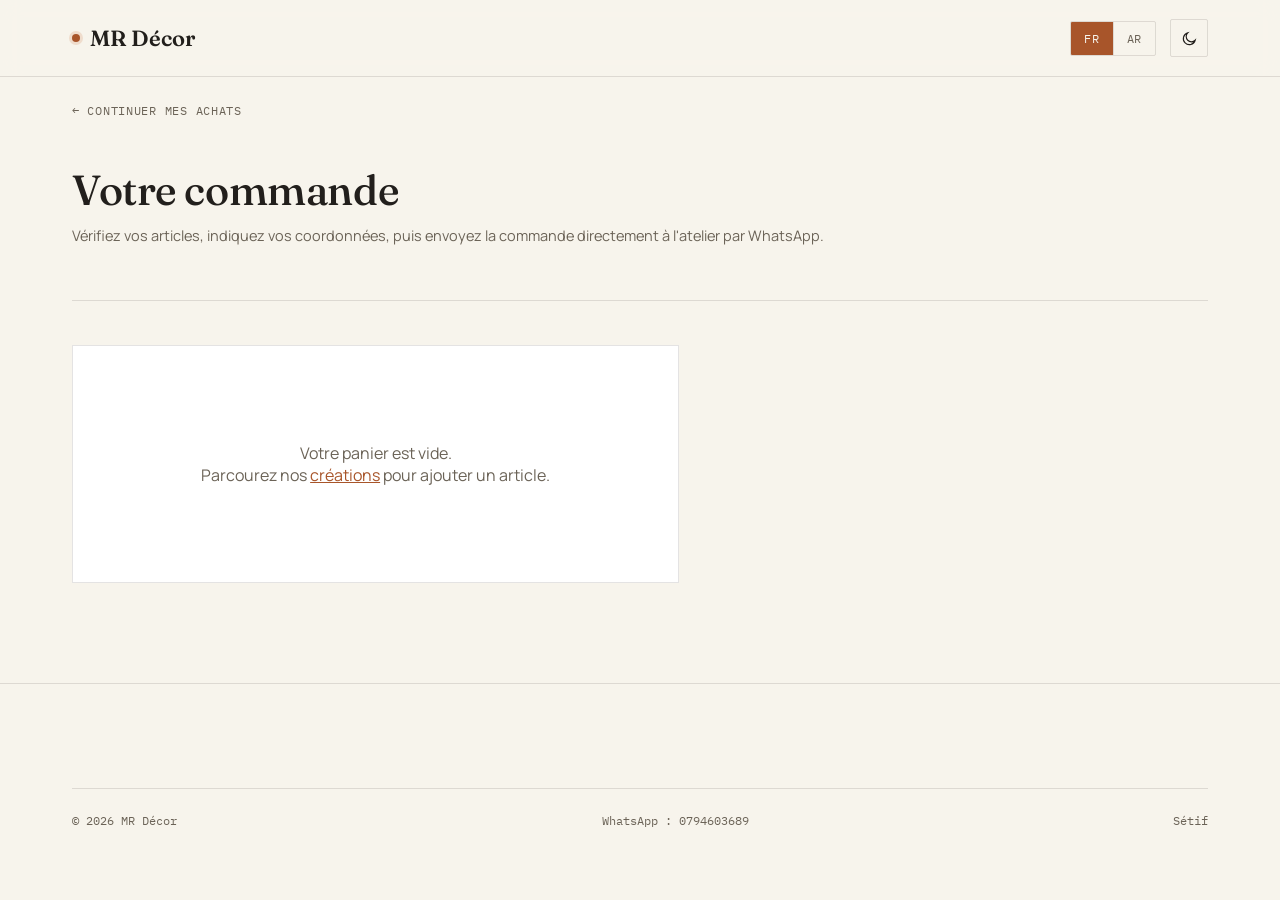
==== commande.html @ 7116a019 "Add files via upload" ====
<!DOCTYPE html>
<html lang="fr" dir="ltr">
<head>
<meta charset="UTF-8">
<meta name="viewport" content="width=device-width, initial-scale=1.0">
<title>Votre commande — MR Décor</title>
<link rel="preconnect" href="https://fonts.googleapis.com">
<link href="https://fonts.googleapis.com/css2?family=Fraunces:opsz,wght@9..144,300;9..144,400;9..144,500;9..144,600&family=IBM+Plex+Mono:wght@400;500&family=Manrope:wght@400;500;600;700&family=Markazi+Text:wght@500;600;700&family=Tajawal:wght@400;500;700&display=swap" rel="stylesheet">
<link rel="stylesheet" href="styles.css">
</head>
<body>

<header>
  <div class="wrap nav">
    <a href="index.html" class="logo"><span class="dot"></span>MR Décor</a>
    <div style="flex:1"></div>
    <div class="header-actions">
      <div class="lang-switch" role="group" aria-label="Langue">
        <button class="lang-btn active" data-lang="fr">FR</button>
        <button class="lang-btn" data-lang="ar">AR</button>
      </div>
      <button class="theme-toggle" id="themeToggle" aria-label="Changer de thème">
        <svg class="icon-moon" viewBox="0 0 24 24"><path d="M20 14.5A8.5 8.5 0 1 1 9.5 4a6.5 6.5 0 0 0 10.5 10.5z"/></svg>
        <svg class="icon-sun" viewBox="0 0 24 24"><circle cx="12" cy="12" r="4.5"/><path d="M12 2v3M12 19v3M4.2 4.2l2.1 2.1M17.7 17.7l2.1 2.1M2 12h3M19 12h3M4.2 19.8l2.1-2.1M17.7 6.3l2.1-2.1"/></svg>
      </button>
    </div>
  </div>
</header>

<div class="wrap">
  <div class="order-header">
    <a class="back" href="index.html#produits" data-i18n="order.continue">← Continuer mes achats</a>
  </div>

  <div class="order-title">
    <h1 data-i18n="order.title">Votre commande</h1>
    <p data-i18n="order.subtitle">Vérifiez vos articles, indiquez vos coordonnées, puis envoyez la commande directement à l'atelier par WhatsApp.</p>
  </div>

  <div class="order-grid">
    <!-- Colonne gauche : articles -->
    <div id="orderItemsWrap">
      <div class="order-empty" id="orderEmpty" style="display:none;">
        <p data-i18n="order.empty" data-i18n-html="true">Votre panier est vide.<br>Parcourez nos <a href="index.html#produits">créations</a> pour ajouter un article.</p>
      </div>
      <div class="order-items" id="orderItems"></div>
      <button class="clear-cart-link" id="clearCart" data-i18n="order.clear" style="display:none;">Vider le panier</button>
    </div>

    <!-- Colonne droite : récapitulatif + formulaire + envoi WhatsApp -->
    <div class="order-summary" id="orderSummary" style="display:none;">
      <h3 data-i18n="order.delivery">Informations de livraison</h3>

      <div class="field">
        <label data-i18n="form.name">Nom complet</label>
        <input type="text" id="custName" data-i18n-ph="form.name.ph" placeholder="Votre nom">
      </div>
      <div class="field">
        <label data-i18n="form.phone">Téléphone</label>
        <input type="tel" id="custPhone" data-i18n-ph="form.phone.ph" placeholder="05 xx xx xx xx">
      </div>
      <div class="field-row">
        <div class="field">
          <label data-i18n="form.wilaya">Wilaya</label>
          <input type="text" id="custWilaya" data-i18n-ph="form.wilaya.ph" placeholder="ex. Sétif">
        </div>
        <div class="field">
          <label data-i18n="form.commune">Commune</label>
          <input type="text" id="custCommune" data-i18n-ph="form.commune.ph" placeholder="ex. El Eulma">
        </div>
      </div>
      <div class="field">
        <label data-i18n="form.address">Adresse de livraison</label>
        <textarea id="custAddress" rows="2" data-i18n-ph="form.address.ph" placeholder="Rue, immeuble, repère..."></textarea>
      </div>

      <div class="sub-row"><span data-i18n="cart.subtotal">Sous-total</span><span id="subtotalVal">0 DA</span></div>
      <div class="sub-row"><span data-i18n="cart.shipping">Livraison</span><span data-i18n="cart.shippingVal">Calculée par l'atelier</span></div>
      <div class="total-row"><span data-i18n="cart.total">Total</span><span id="totalVal">0 DA</span></div>

      <button class="btn solid block" id="sendWhatsapp" data-i18n="cart.sendWa">Envoyer la commande via WhatsApp</button>

      <div class="wa-note">
        <span>↳</span>
        <span data-i18n="cart.wanote" data-i18n-html="true">Votre commande sera envoyée par <b>WhatsApp</b> à l'atelier, qui vous confirmera le prix final et le délai de livraison.</span>
      </div>
    </div>
  </div>
</div>

<footer>
  <div class="wrap">
    <div class="foot-bottom">
      <span data-i18n="footer.copy">© 2026 MR Décor — Créateur CNC</span>
           <span data-i18n="footer.number">WhatsApp : 0794603689</span>

      <span data-i18n="footer.cities">Sétif</span>
    </div>
  </div>
</footer>

<script src="commande.js"></script>
</body>
</html>
---- styles.css ----
:root{
    --graphite:#F7F4EC;
    --graphite-2:#FFFFFF;
    --paper:#221F1C;
    --paper-dim:#6B6357;
    --copper:#A8552A;
    --copper-soft:#8C4A22;
    --blueprint:#3E6488;
    --walnut:#6B4126;
    --line:rgba(34,31,28,0.12);
    --ok:#4F7A49;
    --err:#B5453F;
    --header-bg:rgba(247,244,236,0.88);
    --overlay-bg:rgba(20,18,15,0.45);
    --card-light-bg:#F3EEE3;
    --card-light-ink:#221F1C;
    --card-light-ink-dim:#5B5347;
    --radius:2px;
  }
  html[data-theme="dark"]{
    --graphite:#17181A;
    --graphite-2:#1F2124;
    --paper:#EFEAE0;
    --paper-dim:#D9D2C2;
    --copper:#C97D4B;
    --copper-soft:#E3B48C;
    --blueprint:#5C82A3;
    --walnut:#7A4E30;
    --line:rgba(239,234,224,0.14);
    --ok:#8FAF8A;
    --err:#C97D7D;
    --header-bg:rgba(23,24,26,0.88);
    --overlay-bg:rgba(10,10,10,0.55);
    --card-light-bg:#F3EEE3;
    --card-light-ink:#221F1C;
    --card-light-ink-dim:#5B5347;
  }
  *{box-sizing:border-box;}
  html{scroll-behavior:smooth;}
  body{margin:0;background:var(--graphite);color:var(--paper);font-family:'Manrope',sans-serif;-webkit-font-smoothing:antialiased;}
  h1,h2,h3,.display{font-family:'Fraunces',serif;font-weight:500;letter-spacing:-0.01em;margin:0;}
  .mono{font-family:'IBM Plex Mono',monospace;letter-spacing:0.06em;text-transform:uppercase;}
  a{color:inherit;text-decoration:none;}
  img{max-width:100%;display:block;}
  .wrap{max-width:1200px;margin:0 auto;padding:0 32px;}
  @media(max-width:640px){.wrap{padding:0 20px;}}
  @media (prefers-reduced-motion: reduce){*{animation-duration:0.01ms !important; transition-duration:0.01ms !important;}}
  button{font-family:inherit;}
  input,select,textarea{
    font-family:'Manrope',sans-serif; font-size:14px;
    background:var(--graphite); color:var(--paper);
    border:1px solid var(--line); border-radius:var(--radius);
    padding:12px 14px; width:100%; outline:none;
    transition:border-color .2s;
  }
  input:focus,select:focus,textarea:focus{border-color:var(--copper);}
  label{font-family:'IBM Plex Mono',monospace; font-size:11px; text-transform:uppercase; letter-spacing:0.06em; color:var(--paper-dim); display:block; margin-bottom:8px;}
  .field{margin-bottom:18px;}
  .field-row{display:grid; grid-template-columns:1fr 1fr; gap:16px;}
  @media(max-width:520px){.field-row{grid-template-columns:1fr;}}

  /* ---------- Header ---------- */
  header{position:sticky; top:0; z-index:50; background:var(--header-bg); backdrop-filter:blur(10px); border-bottom:1px solid var(--line);}
  .nav{display:flex; align-items:center; justify-content:space-between; height:76px; gap:20px;}
  .logo{font-family:'Fraunces',serif; font-size:22px; font-weight:600; display:flex; align-items:center; gap:10px;}
  .logo .dot{width:8px;height:8px;border-radius:50%;background:var(--copper);box-shadow:0 0 0 3px rgba(201,125,75,0.2);}
  nav.links{display:flex; gap:36px; align-items:center;}
  nav.links a{font-size:13px; font-family:'IBM Plex Mono',monospace; text-transform:uppercase; letter-spacing:0.08em; color:var(--paper-dim); position:relative; padding-bottom:4px; transition:color .2s;}
  nav.links a:hover{color:var(--paper);}
  nav.links a::after{content:'';position:absolute; left:0; bottom:0; height:1px; width:0; background:var(--copper); transition:width .25s ease;}
  nav.links a:hover::after{width:100%;}
  .btn{font-family:'IBM Plex Mono',monospace; font-size:12.5px; text-transform:uppercase; letter-spacing:0.08em; padding:12px 22px; border:1px solid var(--copper); color:var(--copper); border-radius:var(--radius); display:inline-flex; align-items:center; gap:8px; transition:background .2s, color .2s, transform .2s; cursor:pointer; background:transparent;}
  .btn:hover{background:var(--copper); color:var(--graphite); transform:translateY(-1px);}
  .btn.solid{background:var(--copper); color:var(--graphite);}
  .btn.solid:hover{background:var(--copper-soft); border-color:var(--copper-soft);}
  .btn.ghost{border-color:var(--line); color:var(--paper);}
  .btn.ghost:hover{border-color:var(--paper); background:transparent; color:var(--paper);}
  .btn.block{width:100%; justify-content:center;}
  .btn[disabled]{opacity:0.4; cursor:not-allowed; pointer-events:none;}
  .header-actions{display:flex; gap:14px; align-items:center;}
  .cart-btn{position:relative; display:flex; align-items:center; gap:8px; padding:10px 16px; border:1px solid var(--line); border-radius:var(--radius); cursor:pointer; background:transparent; color:var(--paper); transition:border-color .2s;}
  .cart-btn:hover{border-color:var(--copper);}
  .cart-badge{position:absolute; top:-7px; right:-7px; background:var(--copper); color:var(--graphite); font-family:'IBM Plex Mono',monospace; font-size:10px; min-width:18px; height:18px; border-radius:50%; display:flex; align-items:center; justify-content:center; padding:0 4px;}
  .burger{display:none;}
  @media(max-width:900px){nav.links{display:none;} .burger{display:block;}}

  /* ---------- Hero ---------- */
  .hero{position:relative; padding:96px 0 60px; overflow:hidden; border-bottom:1px solid var(--line);}
  .hero-grid{display:grid; grid-template-columns:1.05fr 0.95fr; gap:60px; align-items:center;}
  @media(max-width:900px){.hero-grid{grid-template-columns:1fr; gap:40px;}}
  .eyebrow{font-family:'IBM Plex Mono',monospace; font-size:12px; text-transform:uppercase; letter-spacing:0.14em; color:var(--copper); display:flex; align-items:center; gap:10px; margin-bottom:22px;}
  .eyebrow::before{content:'';width:26px;height:1px;background:var(--copper);}
  .hero h1{font-size:clamp(38px,5.4vw,64px); line-height:1.04; color:var(--paper);}
  .hero h1 em{font-style:italic; color:var(--copper-soft);}
  .hero p.lead{margin-top:24px; font-size:17px; line-height:1.65; color:var(--paper-dim); max-width:480px;}
  .hero-actions{margin-top:36px; display:flex; gap:16px; flex-wrap:wrap;}
  .hero-stats{margin-top:52px; display:flex; gap:40px; flex-wrap:wrap;}
  .hero-stats div{border-left:1px solid var(--line); padding-left:16px;}
  .hero-stats .num{font-family:'Fraunces',serif; font-size:26px; color:var(--copper-soft);}
  .hero-stats .lbl{font-family:'IBM Plex Mono',monospace; font-size:11px; color:var(--paper-dim); text-transform:uppercase; letter-spacing:0.06em;}
  .hero-art{position:relative; aspect-ratio:1/1; max-width:520px; margin:0 auto;}
  .hero-art svg{width:100%; height:100%;}
  .toolpath{fill:none; stroke:var(--blueprint); stroke-width:1.4; stroke-dasharray:4 5; stroke-linecap:round; opacity:0.9;}
  .cutline{fill:none; stroke:var(--copper); stroke-width:2; stroke-linecap:round; stroke-linejoin:round; stroke-dasharray:1400; stroke-dashoffset:1400; animation:draw 3.2s ease forwards 0.4s;}
  @keyframes draw{ to{ stroke-dashoffset:0; } }
  .rosace-fill{fill:var(--walnut); opacity:0; animation:fadeIn 1.2s ease forwards 3.4s;}
  @keyframes fadeIn{ to{opacity:0.9;} }
  .crosshair{stroke:var(--paper-dim); stroke-width:0.6; opacity:0.35;}
  .coord{font-family:'IBM Plex Mono',monospace; font-size:9px; fill:var(--paper-dim); opacity:0.5;}

  /*  Section  */
  .section{padding:100px 0;}
  .section.tight{padding:80px 0;}
  .sec-head{display:flex; justify-content:space-between; align-items:flex-end; gap:24px; margin-bottom:56px; flex-wrap:wrap; border-bottom:1px solid var(--line); padding-bottom:28px;}
  .sec-head .eyebrow{margin-bottom:12px;}
  .sec-head h2{font-size:clamp(28px,3.4vw,40px); color:var(--paper);}
  .sec-head p{color:var(--paper-dim); max-width:380px; font-size:14.5px; line-height:1.6;}

  /*  Categories  */
  .cat-grid{display:grid; grid-template-columns:repeat(3,1fr); gap:1px; background:var(--line); border:1px solid var(--line);}
  @media(max-width:900px){.cat-grid{grid-template-columns:repeat(2,1fr);}}
  @media(max-width:560px){.cat-grid{grid-template-columns:1fr;}}
  .cat-card{background:var(--graphite); padding:34px 28px; min-height:190px; display:flex; flex-direction:column; justify-content:space-between; transition:background .3s; position:relative; overflow:hidden;}
  .cat-card:hover{background:var(--graphite-2);}
  .cat-card .idx{font-family:'IBM Plex Mono',monospace; font-size:11px; color:var(--copper); letter-spacing:0.08em;}
  .cat-card h3{font-size:21px; margin-top:20px; color:var(--paper);}
  .cat-card .n{font-family:'IBM Plex Mono',monospace; font-size:11px; color:var(--paper-dim); margin-top:8px;}
  .cat-card svg{position:absolute; right:-10px; bottom:-10px; width:96px; height:96px; stroke:var(--line); fill:none; stroke-width:1; transition:stroke .3s, transform .5s;}
  .cat-card:hover svg{stroke:var(--copper); transform:rotate(12deg) scale(1.05);}

  /*  Steps  */
  .steps{display:grid; grid-template-columns:repeat(3,1fr); gap:0;}
  @media(max-width:800px){.steps{grid-template-columns:1fr; gap:40px;}}
  .step{padding:0 28px; position:relative;}
  .step:first-child{padding-left:0;}
  .step:not(:last-child)::after{content:''; position:absolute; top:20px; right:-1px; height:1px; width:56px; background:repeating-linear-gradient(90deg,var(--copper) 0 6px, transparent 6px 11px);}
  @media(max-width:800px){.step:not(:last-child)::after{display:none;}}
  .step .num{font-family:'IBM Plex Mono',monospace; font-size:13px; color:var(--copper); border:1px solid var(--copper); width:38px; height:38px; border-radius:50%; display:flex; align-items:center; justify-content:center;}
  .step h3{margin-top:22px; font-size:20px; color:var(--paper);}
  .step p{margin-top:12px; color:var(--paper-dim); font-size:14.5px; line-height:1.65;}

  /*  Products  */
  .prod-grid{display:grid; grid-template-columns:repeat(4,1fr); gap:24px;}
  @media(max-width:1000px){.prod-grid{grid-template-columns:repeat(2,1fr);}}
  @media(max-width:560px){.prod-grid{grid-template-columns:1fr;}}
  .prod-card{background:var(--graphite-2); border:1px solid var(--line); display:flex; flex-direction:column; transition:border-color .25s, transform .25s;}
  .prod-card:hover{border-color:var(--copper); transform:translateY(-4px);}
  .prod-thumb{aspect-ratio:4/3; position:relative; overflow:hidden; border-bottom:1px solid var(--line); display:flex; align-items:center; justify-content:center; background:var(--graphite);}
  .prod-thumb svg{width:70%; height:70%;}
  .prod-thumb img{width:100%; height:100%; object-fit:cover; display:block; transition:transform .4s ease;}
  .prod-card:hover .prod-thumb img{transform:scale(1.04);}
  .prod-tag{position:absolute; top:10px; left:10px; font-family:'IBM Plex Mono',monospace; font-size:10px; text-transform:uppercase; letter-spacing:0.06em; color:var(--graphite); background:var(--copper-soft); padding:4px 8px;}
  .prod-body{padding:18px 18px 20px;}
  .prod-body .maker{font-family:'IBM Plex Mono',monospace; font-size:10.5px; color:var(--paper-dim); text-transform:uppercase; letter-spacing:0.05em;}
  .prod-body h3{font-size:16.5px; margin-top:8px; color:var(--paper); font-weight:500;}
  .prod-foot{display:flex; justify-content:space-between; align-items:center; margin-top:16px;}
  .price{font-family:'Fraunces',serif; font-size:19px; color:var(--copper-soft);}
  .price small{font-family:'IBM Plex Mono',monospace; font-size:11px; color:var(--paper-dim);}
  .add{width:32px; height:32px; border:1px solid var(--line); display:flex; align-items:center; justify-content:center; transition:border-color .2s, background .2s; font-size:16px; color:var(--paper); cursor:pointer; background:transparent;}
  .add:hover{border-color:var(--copper); background:var(--copper); color:var(--graphite);}
  .add.added{background:var(--ok); border-color:var(--ok); color:var(--graphite);}

  /*  Footer  */
  footer{border-top:1px solid var(--line); padding:56px 0 32px;}
  .foot-grid{display:grid; grid-template-columns:1.4fr repeat(3,1fr); gap:40px;}
  @media(max-width:800px){.foot-grid{grid-template-columns:1fr 1fr;}}
  .foot-grid h4{font-family:'IBM Plex Mono',monospace; font-size:11px; text-transform:uppercase; letter-spacing:0.08em; color:var(--paper-dim); margin-bottom:16px;}
  .foot-grid ul{list-style:none; margin:0; padding:0; display:flex; flex-direction:column; gap:10px;}
  .foot-grid a{font-size:14px; color:var(--paper); opacity:0.85; transition:opacity .2s;}
  .foot-grid a:hover{opacity:1; color:var(--copper-soft);}
  .foot-bottom{margin-top:48px; padding-top:24px; border-top:1px solid var(--line); display:flex; justify-content:space-between; flex-wrap:wrap; gap:12px; font-family:'IBM Plex Mono',monospace; font-size:11.5px; color:var(--paper-dim);}

  .reveal{opacity:0; transform:translateY(18px); transition:opacity .7s ease, transform .7s ease;}
  .reveal.in{opacity:1; transform:translateY(0);}

  /*  Cart drawer  */
  .overlay{position:fixed; inset:0; background:var(--overlay-bg); opacity:0; pointer-events:none; transition:opacity .3s; z-index:90;}
  .overlay.open{opacity:1; pointer-events:auto;}
  .drawer{position:fixed; top:0; right:0; height:100%; width:420px; max-width:92vw; background:var(--graphite-2); border-left:1px solid var(--line); z-index:95; transform:translateX(100%); transition:transform .35s ease; display:flex; flex-direction:column;}
  .drawer.open{transform:translateX(0);}
  .drawer-head{display:flex; align-items:center; justify-content:space-between; padding:22px 24px; border-bottom:1px solid var(--line);}
  .drawer-head h3{font-size:19px;}
  .drawer-close{background:none; border:none; color:var(--paper); font-size:22px; cursor:pointer; line-height:1; padding:4px;}
  .drawer-body{flex:1; overflow-y:auto; padding:20px 24px;}
  .cart-empty{text-align:center; color:var(--paper-dim); font-size:13.5px; padding:60px 10px;}
  .cart-item{display:flex; gap:14px; padding:16px 0; border-bottom:1px solid var(--line);}
  .cart-item .thumb{width:56px; height:56px; background:var(--graphite); border:1px solid var(--line); flex-shrink:0; display:flex; align-items:center; justify-content:center;}
  .cart-item .thumb svg{width:60%; height:60%; stroke:var(--copper); fill:none; stroke-width:1.5;}
  .cart-item .info{flex:1; min-width:0;}
  .cart-item .name{font-size:13.5px; color:var(--paper);}
  .cart-item .unit{font-family:'IBM Plex Mono',monospace; font-size:11px; color:var(--paper-dim); margin-top:4px;}
  .qty-ctrl{display:flex; align-items:center; gap:10px; margin-top:10px;}
  .qty-ctrl button{width:22px; height:22px; border:1px solid var(--line); background:none; color:var(--paper); cursor:pointer; font-size:13px; display:flex; align-items:center; justify-content:center;}
  .qty-ctrl button:hover{border-color:var(--copper);}
  .qty-ctrl .qn{font-family:'IBM Plex Mono',monospace; font-size:12.5px; min-width:16px; text-align:center;}
  .item-remove{font-family:'IBM Plex Mono',monospace; font-size:10.5px; color:var(--paper-dim); background:none; border:none; cursor:pointer; text-decoration:underline; padding:0; margin-left:auto;}
  .item-remove:hover{color:var(--err);}
  .item-total{font-family:'Fraunces',serif; color:var(--copper-soft); font-size:14.5px; white-space:nowrap;}

  .drawer-foot{border-top:1px solid var(--line); padding:20px 24px 26px;}
  .sub-row{display:flex; justify-content:space-between; margin-bottom:6px; font-size:13.5px; color:var(--paper-dim);}
  .total-row{display:flex; justify-content:space-between; margin:14px 0 20px; font-family:'Fraunces',serif; font-size:20px; color:var(--paper);}
  .total-row span:last-child{color:var(--copper-soft);}

  .checkout-form{display:none;}
  .checkout-form.show{display:block;}
  .back-link{font-family:'IBM Plex Mono',monospace; font-size:11px; color:var(--paper-dim); background:none; border:none; cursor:pointer; display:flex; align-items:center; gap:6px; margin-bottom:18px;}
  .back-link:hover{color:var(--copper-soft);}
  .cart-list-view.hide, .cart-foot-default.hide{display:none;}

  .wa-note{display:flex; gap:10px; align-items:flex-start; font-size:12px; color:var(--paper-dim); background:var(--graphite); border:1px solid var(--line); padding:12px 14px; margin-top:14px; line-height:1.5;}
  .wa-note b{color:var(--copper-soft);}

/* 
   LANGUE ARABE — police, RTL, sélecteur de langue
    */

.lang-switch{
  display:flex; border:1px solid var(--line); border-radius:var(--radius); overflow:hidden;
}
.lang-btn{
  font-family:'IBM Plex Mono',monospace; font-size:11.5px; letter-spacing:0.06em;
  padding:9px 13px; background:transparent; color:var(--paper-dim); border:none; cursor:pointer;
  transition:background .2s, color .2s;
}
.lang-btn + .lang-btn{ border-left:1px solid var(--line); }
.lang-btn:hover{ color:var(--paper); }
.lang-btn.active{ background:var(--copper); color:var(--graphite); }

/* Police arabe : Tajawal pour le texte courant, Markazi Text pour les titres */
html[lang="ar"] body{
  font-family:'Tajawal','Manrope',sans-serif;
}
html[lang="ar"] h1,
html[lang="ar"] h2,
html[lang="ar"] h3,
html[lang="ar"] .display,
html[lang="ar"] .logo{
  font-family:'Markazi Text','Fraunces',serif;
  font-weight:700;
}
html[lang="ar"] .price{
  font-family:'Markazi Text','Fraunces',serif;
  font-weight:700;
}
html[lang="ar"] .mono,
html[lang="ar"] .eyebrow,
html[lang="ar"] .idx,
html[lang="ar"] .n,
html[lang="ar"] .num,
html[lang="ar"] .lbl,
html[lang="ar"] .maker,
html[lang="ar"] .prod-tag,
html[lang="ar"] label,
html[lang="ar"] .cart-item .unit,
html[lang="ar"] .lang-btn,
html[lang="ar"] .btn,
html[lang="ar"] .foot-grid h4,
html[lang="ar"] .foot-bottom,
html[lang="ar"] .form-note,
html[lang="ar"] .wa-note{
  font-family:'Tajawal','IBM Plex Mono',monospace;
  letter-spacing:0;
}

/*  Overrides RTL  */
html[dir="rtl"]{
  text-align:right;
}
html[dir="rtl"] .eyebrow::before{
  order:2;
}
html[dir="rtl"] .hero-stats div{
  border-left:none;
  border-right:1px solid var(--line);
  padding-left:0;
  padding-right:16px;
}
html[dir="rtl"] .step:not(:last-child)::after{
  right:auto; left:-1px;
  background:repeating-linear-gradient(270deg,var(--copper) 0 6px, transparent 6px 11px);
}
html[dir="rtl"] .item-remove{
  margin-left:0; margin-right:auto;
}
html[dir="rtl"] .cat-card svg{
  right:auto; left:-10px;
}
html[dir="rtl"] .cart-item{
  text-align:right;
}
html[dir="rtl"] .drawer{
  border-left:none;
  border-right:1px solid var(--line);
}
html[dir="rtl"] .back-link{
  flex-direction:row-reverse;
}
html[dir="rtl"] .qty-ctrl{
  flex-direction:row-reverse;
  justify-content:flex-end;
}
html[dir="rtl"] .cart-item .thumb{
  order:2;
}
html[dir="rtl"] .cart-item .item-total{
  order:0;
}

/* 
   BASCULE MODE CLAIR / MODE NUIT
    */
.theme-toggle{
  width:38px; height:38px; display:flex; align-items:center; justify-content:center;
  border:1px solid var(--line); border-radius:var(--radius); background:transparent;
  cursor:pointer; color:var(--paper); transition:border-color .2s;
}
.theme-toggle:hover{ border-color:var(--copper); }
.theme-toggle svg{ width:17px; height:17px; stroke:currentColor; fill:none; stroke-width:1.6; }
.theme-toggle .icon-moon{ display:block; }
.theme-toggle .icon-sun{ display:none; }
html[data-theme="dark"] .theme-toggle .icon-moon{ display:none; }
html[data-theme="dark"] .theme-toggle .icon-sun{ display:block; }

/* 
   PAGE DE COMMANDE AUTONOME (commande.html) */
.order-header{ display:flex; align-items:center; justify-content:space-between; padding:26px 0; }
.order-header .back{ font-family:'IBM Plex Mono',monospace; font-size:12px; text-transform:uppercase; letter-spacing:0.06em; color:var(--paper-dim); display:flex; align-items:center; gap:8px; }
.order-header .back:hover{ color:var(--copper); }
.order-title{ padding:20px 0 40px; border-bottom:1px solid var(--line); margin-bottom:44px; }
.order-title h1{ font-size:clamp(28px,3.6vw,42px); }
.order-title p{ color:var(--paper-dim); margin-top:10px; font-size:14.5px; }

.order-grid{ display:grid; grid-template-columns:1.2fr 0.95fr; gap:48px; align-items:start; padding-bottom:100px; }
@media(max-width:900px){ .order-grid{ grid-template-columns:1fr; } }

.order-items{ border:1px solid var(--line); background:var(--graphite-2); }
.order-items .cart-item{ padding:20px; }
.order-items .cart-item .thumb{ width:72px; height:72px; }
.order-items .cart-item .name{ font-size:15px; }

.order-empty{ text-align:center; padding:80px 20px; border:1px solid var(--line); background:var(--graphite-2); color:var(--paper-dim); }
.order-empty a{ color:var(--copper); text-decoration:underline; }

.order-summary{ border:1px solid var(--line); background:var(--graphite-2); padding:28px; position:sticky; top:100px; }
@media(max-width:520px){ .order-summary{ padding:20px; } }
.order-summary h3{ font-size:16px; margin-bottom:20px; }
.clear-cart-link{ font-family:'IBM Plex Mono',monospace; font-size:11px; color:var(--paper-dim); background:none; border:none; cursor:pointer; text-decoration:underline; padding:0; margin-top:14px; }
.clear-cart-link:hover{ color:var(--err); }
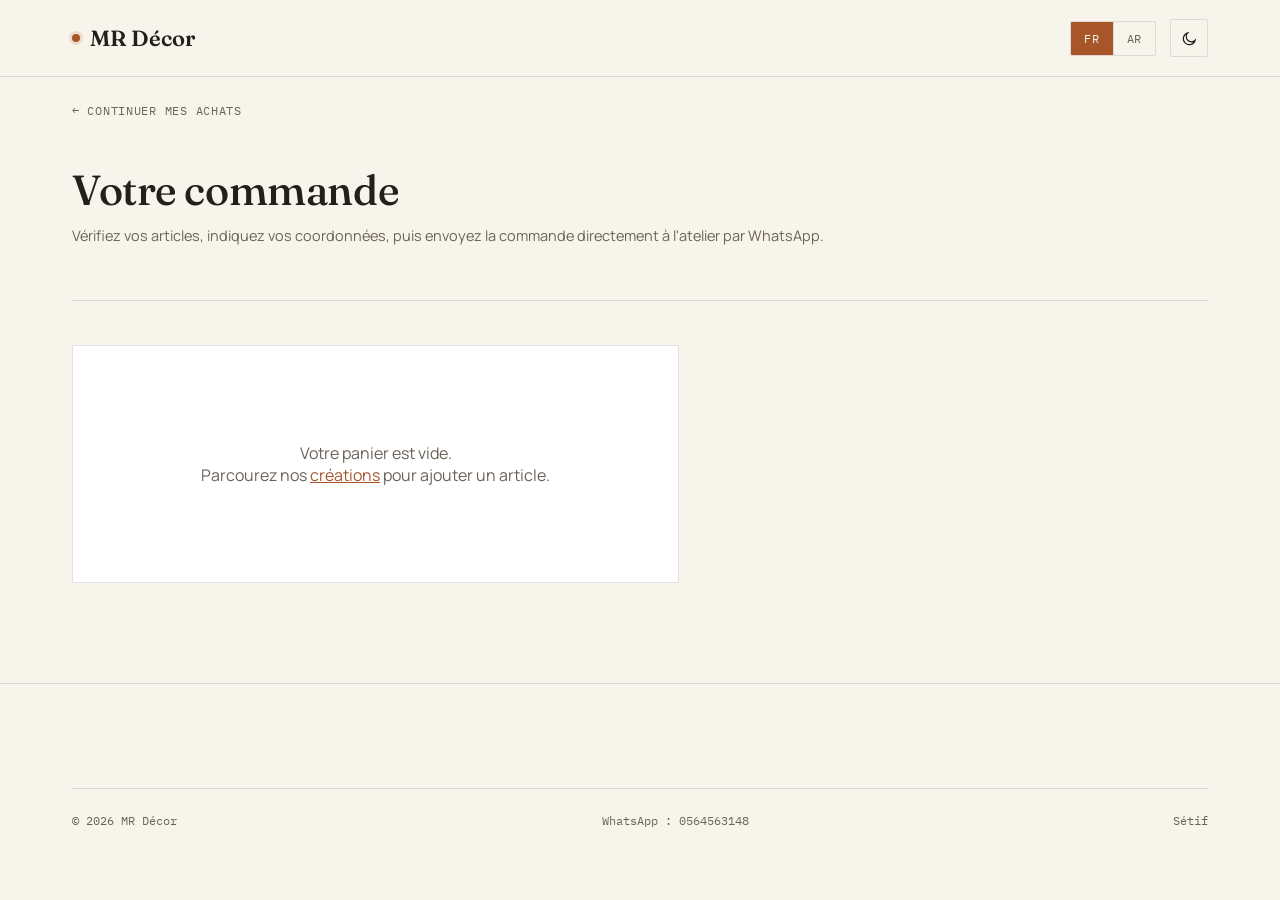
==== commit 1e9e515a: "Update commande.html" ====
--- a/commande.html
+++ b/commande.html
@@ -92,7 +92,7 @@
   <div class="wrap">
     <div class="foot-bottom">
       <span data-i18n="footer.copy">© 2026 MR Décor — Créateur CNC</span>
-           <span data-i18n="footer.number">WhatsApp : 0794603689</span>
+           <span data-i18n="footer.number">WhatsApp : 0564563148</span>
 
       <span data-i18n="footer.cities">Sétif</span>
     </div>
